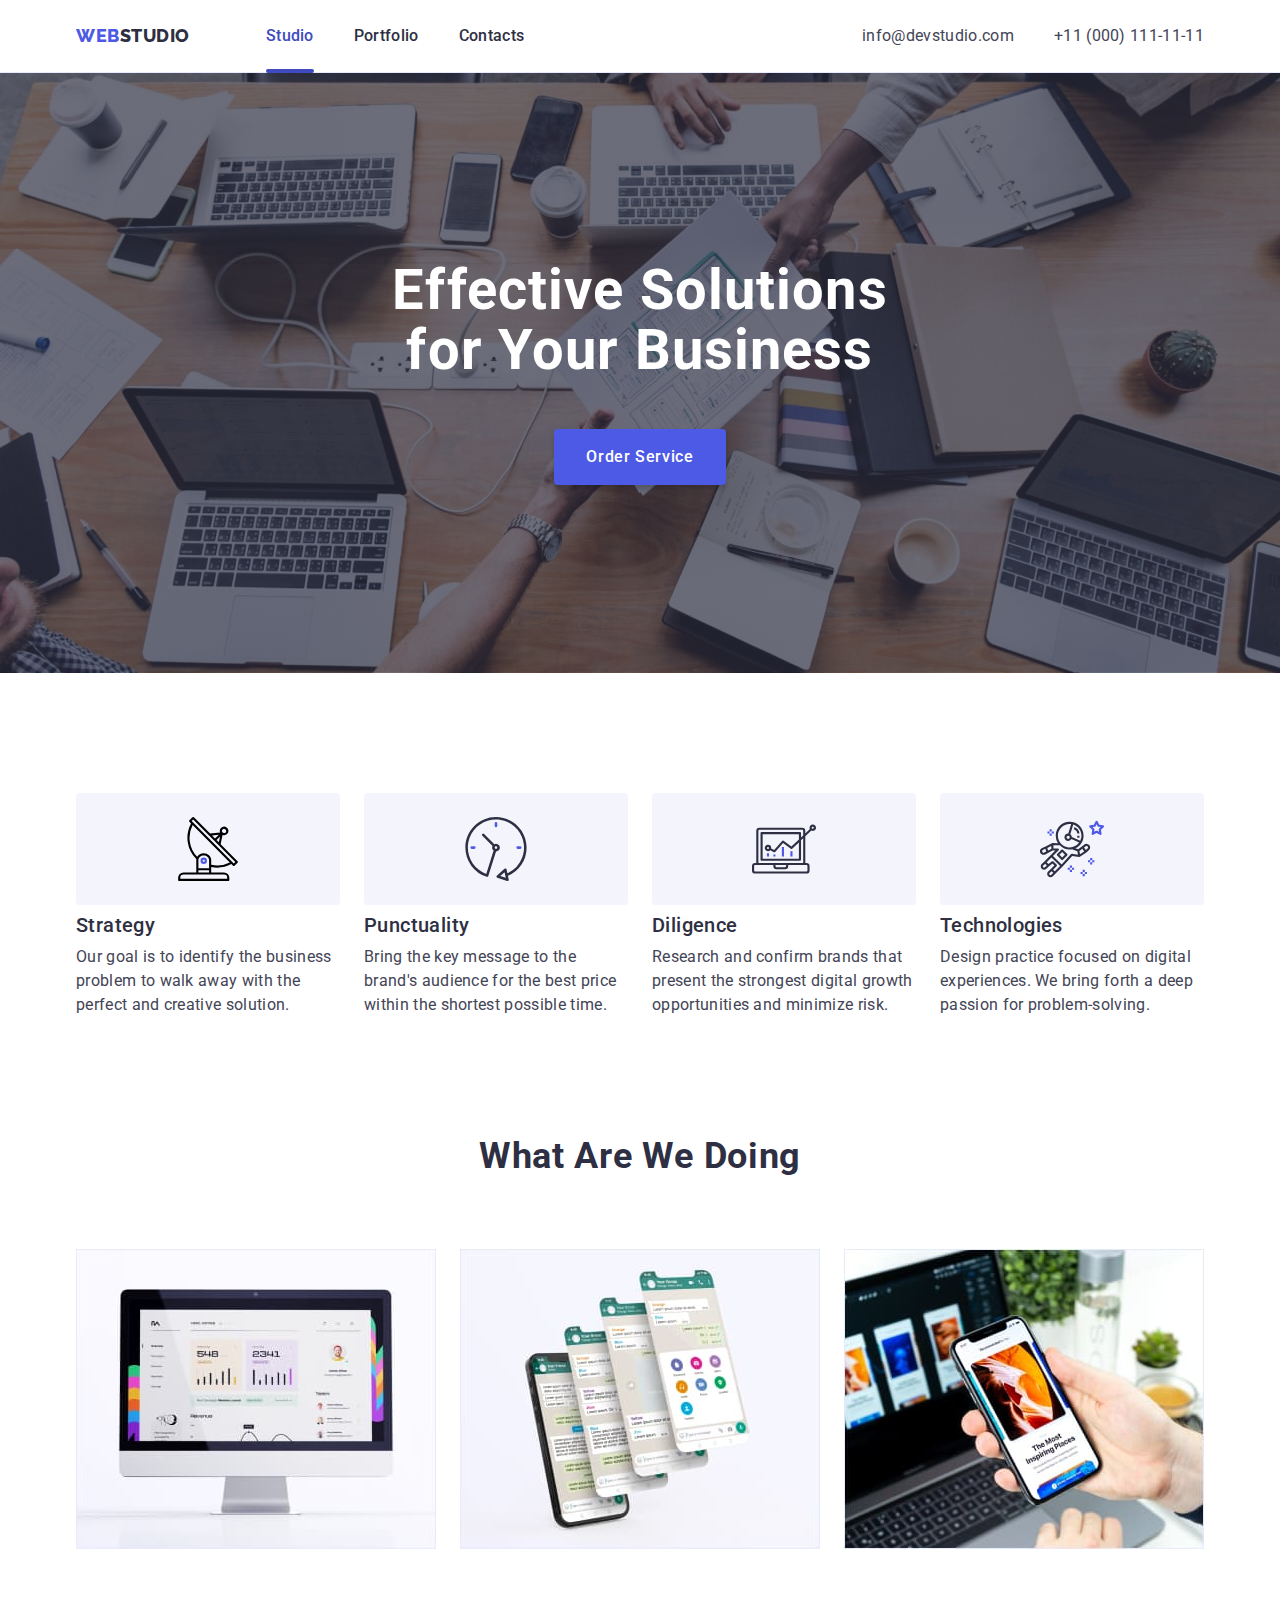
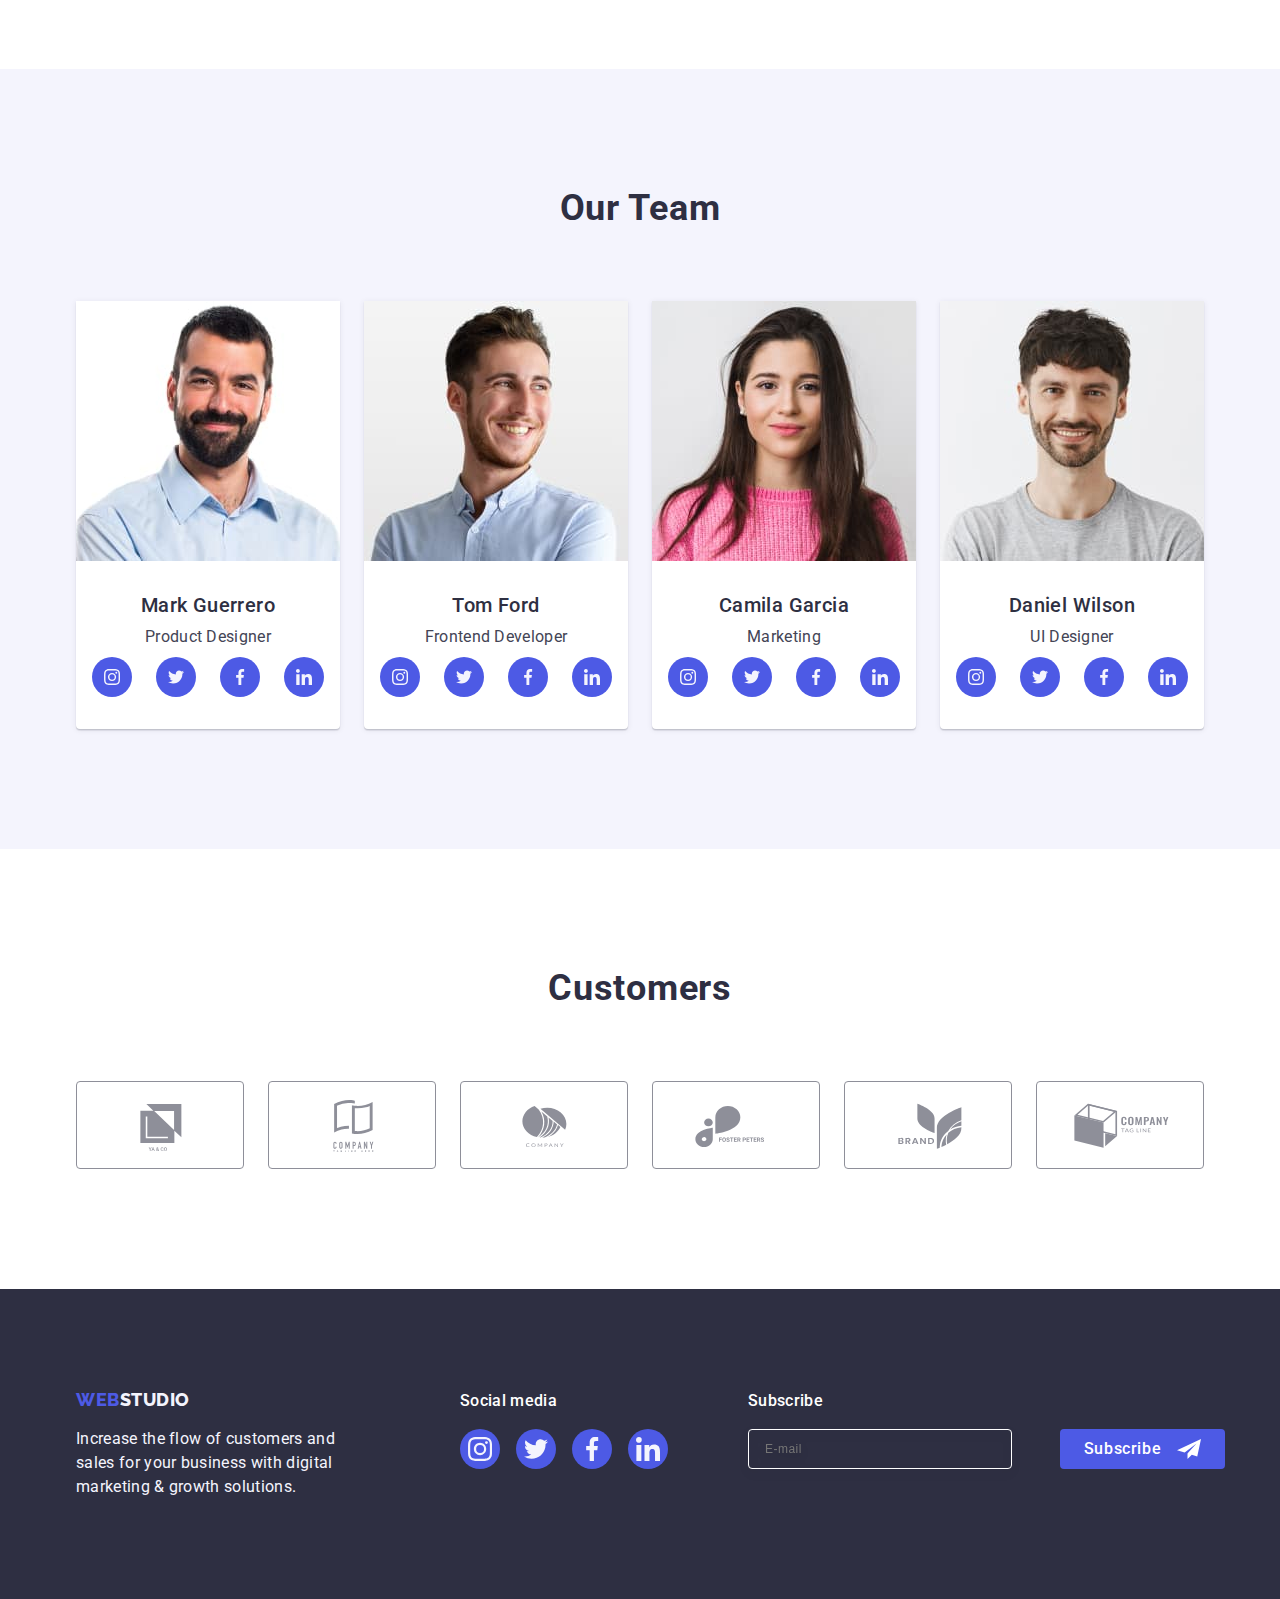
==== index.html @ ee9764da "1" ====
<!DOCTYPE html>
<html lang="en">
  <head>
    <meta charset="UTF-8" />
    <meta http-equiv="X-UA-Compatible" content="IE=edge" />
    <meta name="viewport" content="width=device-width, initial-scale=1.0" />
    <title>Document</title>
    <link rel="preconnect" href="https://fonts.googleapis.com" />
    <link rel="preconnect" href="https://fonts.gstatic.com" crossorigin />
    <link rel="preconnect" href="https://fonts.googleapis.com" />
    <link rel="preconnect" href="https://fonts.gstatic.com" crossorigin />
    <link
      href="https://fonts.googleapis.com/css2?family=Raleway:wght@800&family=Roboto:wght@400;500;700;900&display=swap"
      rel="stylesheet"
    />
    <link
      rel="stylesheet"
      href="https://cdnjs.cloudflare.com/ajax/libs/modern-normalize/2.0.0/modern-normalize.min.css"
      integrity="sha512-4xo8blKMVCiXpTaLzQSLSw3KFOVPWhm/TRtuPVc4WG6kUgjH6J03IBuG7JZPkcWMxJ5huwaBpOpnwYElP/m6wg=="
      crossorigin="anonymous"
      referrerpolicy="no-referrer"
    />
    <link rel="stylesheet" href="./css/styles.css" />
  </head>
  <body>
    <header class="header-border">
      <div class="container header-container">
        <nav class="header-navigation">
          <a class="link web" href="./index.html"
            >Web<span class="web-studio">Studio</span></a
          >
          <ul class="header-navigation-list list">
            <li class="navigation-list">
              <a href="./index.html" class="header-nav link current">Studio</a>
            </li>
            <li class="navigation-list">
              <a href="./portfolio.html" class="header-nav link">Portfolio</a>
            </li>
            <li class="navigation-list">
              <a href="" class="header-nav link">Contacts</a>
            </li>
          </ul>
        </nav>
        <address class="adress">
          <ul class="header-navigation-adress list">
            <li>
              <a class="btn-adress link" href="mailto:info@devstudio.com"
                >info@devstudio.com
              </a>
            </li>
            <li>
              <a class="btn-adress link" href="tel:+110001111111"
                >+11 (000) 111-11-11</a
              >
            </li>
          </ul>
        </address>
      </div>
    </header>
    <main>
      <section class="heero section">
        <div class="container">
          <h1 class="heero-text">Effective Solutions for Your Business</h1>
          <button type="button" class="btn-heero" data-modal-open>
            Order Service
          </button>
        </div>
      </section>
      <section class="description section">
        <div class="container">
          <h2 class="visually-hidden">Our Rules</h2>
          <ul class="list rules-main-list">
            <li class="rules-list">
              <div class="rules-list-svg">
                <svg width="64" height="64">
                  <use href="./images/icons.svg#icon-antenna-1"></use>
                </svg>
              </div>
              <h3 class="description-main">Strategy</h3>
              <p class="description-secondary">
                Our goal is to identify the business problem to walk away with
                the perfect and creative solution.
              </p>
            </li>
            <li class="rules-list">
              <div class="rules-list-svg">
                <svg width="64" height="64">
                  <use href="./images/icons.svg#icon-clock-1"></use>
                </svg>
              </div>
              <h3 class="description-main">Punctuality</h3>
              <p class="description-secondary">
                Bring the key message to the brand's audience for the best price
                within the shortest possible time.
              </p>
            </li>
            <li class="rules-list">
              <div class="rules-list-svg">
                <svg width="64" height="64">
                  <use href="./images/icons.svg#icon-diagram-1"></use>
                </svg>
              </div>
              <h3 class="description-main">Diligence</h3>
              <p class="description-secondary">
                Research and confirm brands that present the strongest digital
                growth opportunities and minimize risk.
              </p>
            </li>
            <li class="rules-list">
              <div class="rules-list-svg">
                <svg width="64" height="64">
                  <use href="./images/icons.svg#icon-astronaut-1"></use>
                </svg>
              </div>
              <h3 class="description-main">Technologies</h3>
              <p class="description-secondary">
                Design practice focused on digital experiences. We bring forth a
                deep passion for problem-solving.
              </p>
            </li>
          </ul>
        </div>
      </section>
      <section class="presentation section">
        <div class="container">
          <h2 class="products">What Are We Doing</h2>
          <ul class="list products-list">
            <li class="product-items">
              <img src="./images/pc.jpg" alt="pc" width="360" height="300" />
            </li>
            <li class="product-items">
              <img
                src="./images/phones.jpg"
                alt="phones"
                width="360"
                height="300"
              />
            </li>
            <li class="product-items">
              <img
                src="./images/notebook.jpg"
                alt="notebook"
                width="360"
                height="300"
              />
            </li>
          </ul>
        </div>
      </section>
      <section class="team section">
        <div class="container">
          <h2 class="team-our">Our Team</h2>
          <ul class="list team-mainlist">
            <li class="team-list">
              <img
                src="./images/Mark.jpg"
                alt="Mark Prouct Designer"
                width="264"
                height="260"
              />
              <div class="container-team">
                <h3 class="team-names">Mark Guerrero</h3>
                <p class="team-professions">Product Designer</p>
                <ul class="list social-list">
                  <li class="social-item">
                    <a href="" class="svg-link">
                      <svg class="social-link" width="16" height="16">
                        <use href="./images/icons.svg#icon-instagram-2"></use>
                      </svg>
                    </a>
                  </li>
                  <li class="social-item">
                    <a href="" class="svg-link">
                      <svg class="social-link" width="16" height="16">
                        <use href="./images/icons.svg#icon-twitter-1"></use>
                      </svg>
                    </a>
                  </li>
                  <li class="social-item">
                    <a href="" class="svg-link">
                      <svg class="social-link" width="16" height="16">
                        <use href="./images/icons.svg#icon-facebook-1"></use>
                      </svg>
                    </a>
                  </li>
                  <li class="social-item">
                    <a href="" class="svg-link">
                      <svg class="social-link" width="16" height="16">
                        <use href="./images/icons.svg#icon-linkedin-1"></use>
                      </svg>
                    </a>
                  </li>
                </ul>
              </div>
            </li>
            <li class="team-list">
              <img
                src="./images/Tom.jpg"
                alt="Tom Frontend Developer"
                width="264"
                height="260"
              />
              <div class="container-team">
                <h3 class="team-names">Tom Ford</h3>
                <p class="team-professions">Frontend Developer</p>
                <ul class="list social-list">
                  <li class="social-item">
                    <a href="" class="svg-link">
                      <svg class="social-link" width="16" height="16">
                        <use href="./images/icons.svg#icon-instagram-2"></use>
                      </svg>
                    </a>
                  </li>
                  <li class="social-item">
                    <a href="" class="svg-link">
                      <svg class="social-link" width="16" height="16">
                        <use href="./images/icons.svg#icon-twitter-1"></use>
                      </svg>
                    </a>
                  </li>
                  <li class="social-item">
                    <a href="" class="svg-link">
                      <svg class="social-link" width="16" height="16">
                        <use href="./images/icons.svg#icon-facebook-1"></use>
                      </svg>
                    </a>
                  </li>
                  <li class="social-item">
                    <a href="" class="svg-link">
                      <svg class="social-link" width="16" height="16">
                        <use href="./images/icons.svg#icon-linkedin-1"></use>
                      </svg>
                    </a>
                  </li>
                </ul>
              </div>
            </li>
            <li class="team-list">
              <img
                src="./images/Camila.jpg"
                alt="Camila Marketing"
                width="264"
                height="260"
              />
              <div class="container-team">
                <h3 class="team-names">Camila Garcia</h3>
                <p class="team-professions">Marketing</p>
                <ul class="list social-list">
                  <li class="social-item">
                    <a href="" class="svg-link">
                      <svg class="social-link" width="16" height="16">
                        <use href="./images/icons.svg#icon-instagram-2"></use>
                      </svg>
                    </a>
                  </li>
                  <li class="social-item">
                    <a href="" class="svg-link">
                      <svg class="social-link" width="16" height="16">
                        <use href="./images/icons.svg#icon-twitter-1"></use>
                      </svg>
                    </a>
                  </li>
                  <li class="social-item">
                    <a href="" class="svg-link">
                      <svg class="social-link" width="16" height="16">
                        <use href="./images/icons.svg#icon-facebook-1"></use>
                      </svg>
                    </a>
                  </li>
                  <li class="social-item">
                    <a href="" class="svg-link">
                      <svg class="social-link" width="16" height="16">
                        <use href="./images/icons.svg#icon-linkedin-1"></use>
                      </svg>
                    </a>
                  </li>
                </ul>
              </div>
            </li>
            <li class="team-list">
              <img
                src="./images/Daniel.jpg"
                alt="Daniel UI Designer"
                width="264"
                height="260"
              />
              <div class="container-team">
                <h3 class="team-names">Daniel Wilson</h3>
                <p class="team-professions">UI Designer</p>
                <ul class="list social-list">
                  <li class="social-item">
                    <a href="" class="svg-link">
                      <svg class="social-link" width="16" height="16">
                        <use href="./images/icons.svg#icon-instagram-2"></use>
                      </svg>
                    </a>
                  </li>
                  <li class="social-item">
                    <a href="" class="svg-link">
                      <svg class="social-link" width="16" height="16">
                        <use href="./images/icons.svg#icon-twitter-1"></use>
                      </svg>
                    </a>
                  </li>
                  <li class="social-item">
                    <a href="" class="svg-link">
                      <svg class="social-link" width="16" height="16">
                        <use href="./images/icons.svg#icon-facebook-1"></use>
                      </svg>
                    </a>
                  </li>
                  <li class="social-item">
                    <a href="" class="svg-link">
                      <svg class="social-link" width="16" height="16">
                        <use href="./images/icons.svg#icon-linkedin-1"></use>
                      </svg>
                    </a>
                  </li>
                </ul>
              </div>
            </li>
          </ul>
        </div>
      </section>
      <section class="section">
        <div class="container">
          <h2 class="customers">Customers</h2>
          <ul class="customers-list list">
            <li class="customers-item">
              <a href="" class="customers-link-svg">
                <svg class="customers-svg" width="104" height="56">
                  <use href="./images/icons.svg#icon-Logo"></use>
                </svg>
              </a>
            </li>
            <li class="customers-item">
              <a href="" class="customers-link-svg">
                <svg class="customers-svg" width="104" height="56">
                  <use href="./images/icons.svg#icon-Logo-1"></use>
                </svg>
              </a>
            </li>
            <li class="customers-item">
              <a href="" class="customers-link-svg">
                <svg class="customers-svg" width="104" height="56">
                  <use href="./images/icons.svg#icon-Logo-2"></use>
                </svg>
              </a>
            </li>
            <li class="customers-item">
              <a href="" class="customers-link-svg">
                <svg class="customers-svg" width="104" height="56">
                  <use href="./images/icons.svg#icon-Logo-3"></use>
                </svg>
              </a>
            </li>
            <li class="customers-item">
              <a href="" class="customers-link-svg">
                <svg class="customers-svg" width="104" height="56">
                  <use href="./images/icons.svg#icon-Logo-4"></use>
                </svg>
              </a>
            </li>
            <li class="customers-item">
              <a href="" class="customers-link-svg">
                <svg class="customers-svg" width="104" height="56">
                  <use href="./images/icons.svg#icon-Logo-5"></use>
                </svg>
              </a>
            </li>
          </ul>
        </div>
      </section>
    </main>
    <footer class="footer">
      <div class="container footer-container">
        <div class="footer-studio-flex">
          <a href="./index.html" class="link web-footer"
            >Web<span class="web-studio-footer">Studio</span>
          </a>
          <p class="footer-text">
            Increase the flow of customers and sales for your business with
            digital marketing & growth solutions.
          </p>
        </div>
        <div class="footer-social-links">
          <p class="footer-social-media">Social media</p>
          <ul class="list footer-social-list">
            <li class="footer-social-item">
              <a href="" class="svg-link">
                <svg class="social-link" width="24" height="24">
                  <use href="./images/icons.svg#icon-instagram-2"></use>
                </svg>
              </a>
            </li>
            <li class="footer-social-item">
              <a href="" class="svg-link">
                <svg class="social-link" width="24" height="24">
                  <use href="./images/icons.svg#icon-twitter-1"></use>
                </svg>
              </a>
            </li>
            <li class="footer-social-item">
              <a href="" class="svg-link">
                <svg class="social-link" width="24" height="24">
                  <use href="./images/icons.svg#icon-facebook-1"></use>
                </svg>
              </a>
            </li>
            <li class="footer-social-item">
              <a href="" class="svg-link">
                <svg class="social-link" width="24" height="24">
                  <use href="./images/icons.svg#icon-linkedin-1"></use>
                </svg>
              </a>
            </li>
          </ul>
        </div>
        <div class="footer__form">
          <p class="footer__label">Subscribe</p>
          <form class="footer__email">
            <label class="label-input">
              <input
                type="email"
                name="email"
                placeholder="E-mail"
                class="input"
              />
            </label>
            <button type="submit" class="label-btn" data-modal-open>
              Subscribe
              <svg class="label-btn-svg" width="24" height="24">
                <use href="./images/icons.svg#icon-Frame"></use>
              </svg>
            </button>
          </form>
        </div>
      </div>
    </footer>
    <div class="backdrop is-hidden" data-modal>
      <div class="modal container">
        <button type="button" class="modal-close-btn" data-modal-close>
          <svg class="svg-modal" width="8" height="8">
            <use href="./images/icons.svg#icon-close"></use>
          </svg>
        </button>
        <p class="modal-paragraph">
          Leave your contacts and we will call you back
        </p>
        <form class="modal-form">
          <div class="modal-form-container">
            <label class="modal-label" for="user-name"
              ><span class="modal-text">Name </span>
            </label>
            <div class="modal-div-label">
              <input
                type="text"
                id="user-name"
                name="user-name"
                class="modal-input"
              />
              <svg class="svg-form" width="18" height="24">
                <use href="./images/icons.svg#icon-person"></use>
              </svg>
            </div>
          </div>
          <div class="modal-form-container">
            <label class="modal-label" for="tel"
              ><span class="modal-text">Phone</span></label
            >
            <div class="modal-div-label">
              <input type="tel" name="tel" class="modal-input" id="tel" />
              <svg class="svg-form" width="18" height="24">
                <use href="./images/icons.svg#icon-phone"></use>
              </svg>
            </div>
          </div>
          <div class="modal-form-container">
            <label class="modal-label" for="email"
              ><span class="modal-text">Email</span></label
            >
            <div class="modal-div-label">
              <input
                type="email"
                name="email"
                class="modal-input"
                id="email"
              /><svg class="svg-form" width="18" height="24">
                <use href="./images/icons.svg#icon-email"></use>
              </svg>
            </div>
          </div>
          <div class="modal-form-container area">
            <label class="modal-label" for="user-comment"
              ><span class="modal-text">Comment</span>
              <textarea
                name="user-comment"
                id="user-comment"
                rows="7"
                placeholder="Text input"
                class="textarea"
              ></textarea>
            </label>
          </div>
          <div class="modal-form-container divcheckbox">
            <input
              id="user-privacy"
              type="checkbox"
              class="input-checkbox"
              value="true"
              name="user-privacy"
            />
            <label class="checkbox" for="user-privacy"
              ><span class="check-box"></span>I accept the terms and conditions
              of the
              <a href="#" class="checkbox-link"> Privacy Policy</a></label
            >
          </div>
          <button type="submit" class="modal-label-btn">Send</button>
        </form>
      </div>
    </div>
    <script src="./js/modal.js"></script>
  </body>
</html>
---- css/styles.css ----
/* Variables */
:root {
--primary-blue: #4D5AE5;
--pressed-blue: #404BBF;
--overlay-dark:#2E2F42;
--success-message:#31D0AA;
--main-text:#434455;
--secondary-text:#8E8F99;
--accent-color:#E7E9FC;
--background-lite:#F4F4FD;
--hero-background:#2E2F42;
--white-background:#FFFFFF;
--modal-background:#FCFCFC;
--btn-color:rgba(0, 0, 0, 0.15);
--text-shadow:rgba(0, 0, 0, 0.25);
--box-shadow:rgba(46, 47, 66, 0.08), 0px 1px 1px 0px rgba(46, 47, 66, 0.16), 0px 1px 6px 0px rgba(46, 47, 66, 0.08);
}
/* Base styles */
*,
*::before,
*::after {
  box-sizing: border-box;
}
ul,
ol {
  padding: 0;
}
body,
h1,
h2,
h3,
h4,
p,
ul,
ol,
li,
figure,
figcaption,
blockquote,
dl,
dd {
  margin: 0;
}
body {
	font-family: "Roboto", sans-serif;
	color: var(--main-text);
	background-color: var(--white-background);
}
address {
	font-style: normal;
}
a {
		text-decoration: none;
		color: currentColor;
	}
img {
	display: block;
	max-width: 100%;
	height: auto;
}
	/* components-style */
.visually-hidden {
		position: absolute;
		width: 1px;
		height: 1px;
		margin: -1px;
		border: 0;
		padding: 0;
		white-space: nowrap;
		clip-path: inset(100%);
		clip: rect(0 0 0 0);
		overflow: hidden;
		}
.container {
	width: 1158px;
	padding: 0 15px;
	margin: 0 auto;
}
.section {
	padding: 120px 0;
}
.section-portfolio-btn {
	padding: 96px 0 120px 0;
}
.portfolio-btn {
	display: flex;
	gap: 24px;
	flex-wrap: wrap;
text-align: center;
justify-content: center;
	margin-bottom: 72px;
	
}
.btn {
	background-color: var(--background-lite);
	color: var(--primary-blue);
	font-family: "Roboto", sans-serif;
	font-size: 16px;
	font-weight: 500;
	line-height: 1.5;
	letter-spacing: 0.04em;
	cursor: pointer;
	display: block;
	padding: 12px 24px;
	border-radius: 4px;
	border: 1px solid var(--accent-color);
	transition: color 250ms cubic-bezier(0.4, 0, 0.2, 1), background-color 250ms cubic-bezier(0.4, 0, 0.2, 1), border-color 250ms cubic-bezier(0.4, 0, 0.2, 1), box-shadow 250ms cubic-bezier(0.4, 0, 0.2, 1); 
	
}
.btn:hover,
.btn:focus {
	background-color: var(--pressed-blue);
	color: var(--white-background);
	border: 1px solid transparent ;
box-shadow: 0px 2px 2px 0px rgba(0, 0, 0, 0.12), 0px 2px 1px 0px rgba(0, 0, 0, 0.08), 0px 3px 1px 0px rgba(0, 0, 0, 0.10);
	}

.btn-adress {
	font-size: 16px;
	line-height: 1.5;
	font-weight: 400;
	letter-spacing: 0.02em;
	transition: color 250ms cubic-bezier(0.4, 0, 0.2, 1); 
}
.btn-adress:hover,
.btn-adress:focus {
	color: var(--pressed-blue);
}
.list {
list-style: none;
}
.link {
	text-decoration: none;
}

/*	HEADER */
.header-border {
	border-bottom: 1px solid var(--accent-color);
	box-shadow: 0px 2px 1px rgba(46, 47, 66, 0.08), 0px 1px 1px rgba(46, 47, 66, 0.16), 0px 1px 6px rgba(46, 47, 66, 0.08);
}
.header-container {
	display: flex;
	align-items: center;
}
.web {
color: var(--primary-blue);
font-family: "Raleway",sans-serif;
font-weight: 800;
font-size: 18px;
line-height: 1.17;
letter-spacing: 0.03em;
text-transform: uppercase;
display: flex;
align-items: center;
margin-left: auto;
margin-right: 76px;
}
.web-studio {
color: var(--overlay-dark);
}
.header-navigation {
	display: flex;
	align-items: center;
}
.adress {
	margin-left: auto;
}
.header-navigation-adress {
	display: flex;
	gap: 40px;
	transition: color 250ms cubic-bezier(0.4, 0, 0.2, 1); 
	
}
.header-navigation-list {
	display: flex;
	margin-left: auto;
	gap: 40px;
}

.header-nav {
	display: block;
	padding: 24px 0;
	color:var(--overlay-dark);
	font-size: 16px;
	font-weight: 500;
	line-height: 1.5; 
	letter-spacing: 0.02em;
	position: relative;
	transition: color 250ms cubic-bezier(0.4, 0, 0.2, 1);
}
.header-nav:hover,
.header-nav:focus {
	color: var(--pressed-blue);
}
.navigation-list {
	position: relative;
}
.current {
	color: var(--pressed-blue);
}
.current::after {
  content: "";
  background-color: var(--pressed-blue);
  width: 100%;
  height: 4px;
  border-radius: 2px;
  display: block;
  position: absolute;
  bottom: -1px;
}

/*	BODY */
.heero {
padding: 188px 0;
margin: 0 auto;
display: flex;
max-width: 1440px;
border-color: rgba(46, 47, 66, 0.70);
background-image: linear-gradient(
      rgba(46, 47, 66, 0.70),
      rgba(46, 47, 66, 0.70)
    ),
url(../images/background-image.jpg);
background-repeat: no-repeat;
background-size: cover;
background-position: center;
}
.heero-text {
	color: var(--white-background);
	text-align: center;
	font-size: 56px;
	font-weight: 700;
	line-height: 1.07;
	letter-spacing: 0.02em;
	max-width: 496px;
	margin-top: 0;
	margin-bottom: 48px;
	margin-left: auto;
	margin-right: auto;
}
.btn-heero {
	background-color: var(--primary-blue);
	color: var(--white-background);
	font-family: "Roboto", sans-serif;
	font-size: 16px;
	font-weight: 500;
	line-height: 1.5;
	letter-spacing: 0.04em;
	cursor: pointer;
	padding: 16px 32px;
	border-radius: 4px;
	box-shadow: 0px 4px 4px 0px var(--btn-color);
	display: block;
	margin: 0 auto;
	min-width: 169px;
	height: 56px;
	border: none;
	transition: background-color 250ms cubic-bezier(0.4, 0, 0.2, 1);
	
}
.btn-heero:hover,
.btn-heero:focus {
	background-color: var(--pressed-blue);
}
.description {
	background-color: var(--white-background);
}
.rules-main-list {
	display: flex;
	gap: 24px;
	margin: 0 auto;
}
.rules-list {
	width: calc((100% - 3*24px)/4);
}
.rules-list-svg {
	display: flex;
	justify-content: center;
	align-items: center;
	background-color: var(--background-lite);
	width: 264px;
	height: 112px;
	border-radius: 4px;
	margin-bottom: 8px;
}

.description-main {
color: var(--overlay-dark);
font-size: 20px;
font-weight: 500;
line-height: 1.2;
letter-spacing: 0.02em;
margin-bottom: 8px;
}
.description-secondary {
line-height: 1.5;
letter-spacing: 0.02em;
text-shadow: 0px 4px 4px 0px var(--text-shadow);

}
.presentation {
	padding-top: 0;
	color: var(--hero-background);
	font-size: 36px;
	font-weight: 700;
	line-height: 1.11;
	letter-spacing: 0.02em;
	
}
.products {
	font-size: 36px;
	line-height: 1.11;
	text-align: center;
	letter-spacing: 0.02em;
	text-transform: capitalize;
	margin-bottom: 72px;
}
.products-list {
	display: flex;
	flex-wrap: wrap;
	gap:24px;
	
}
.team {
	background-color: var(--background-lite);
}
.team-mainlist {
	display: flex;
	flex-wrap: wrap;
	gap: 24px;
}
.team-list {
	background-color: var(--white-background);
	width: calc((100% - 3*24px)/4);
	color: var(--box-shadow);
	border-radius: 0px 0px 4px 4px;
	border-radius: 0px 0px 4px 4px;
box-shadow: 0px 2px 1px 0px rgba(46, 47, 66, 0.08), 0px 1px 1px 0px rgba(46, 47, 66, 0.16), 0px 1px 6px 0px rgba(46, 47, 66, 0.08);
}
.team-our {
	font-size: 36px;
	line-height: 1.11;
	text-align: center;
	letter-spacing: 0.02em;
	text-transform: capitalize;
	color: var(--overlay-dark);
	margin-bottom: 72px;
}
.container-team {
	padding: 32px 0;

}
.team-names {
	color: var(--hero-background);
	font-size: 20px;
	font-weight: 500;
	line-height: 1.2;
	letter-spacing: 0.02em;
	text-align: center;
	margin-bottom: 8px;
}
.team-professions {
	font-size: 16px;
	font-weight: 400;
	line-height: 1.5;
	letter-spacing: 0.02em;
	text-align: center;
	margin-bottom: 8px;
}
.social-list {
	display: flex;
	justify-content: center;
	gap: 24px;
}
.social-item {
	width: 40px;
	height: 40px;
	
	
}

.svg-link {
	width: 100%;
	height: 100%;
	background-color:var(--primary-blue);
	border-radius: 50%;
	display: flex;
	align-items: center;
	justify-content: center;
	transition: background-color 250ms cubic-bezier(0.4, 0, 0.2, 1);
}
.social-link {
 fill: var(--background-lite);
  transition: fill 250ms cubic-bezier(0.4, 0, 0.2, 1);
}
.svg-link:hover,
.svg-link:focus {
  background-color: var(--pressed-blue);
}
.svg-link:hover .social-link,
.svg-link:focus .social-link {
  fill: var(--background-lite);
}
.customers {
	text-align: center;
	margin-bottom: 72px;
	font-weight: 700;
  font-size: 36px;
  line-height: 1.11;
  letter-spacing: 0.02em;
  color: var(--hero-background);
}
.customers-list {
	display: flex;
	justify-content: center;
	gap: 24px;
	transition: border-color 250ms cubic-bezier(0.4, 0, 0.2, 1);
	transition: color 250ms cubic-bezier(0.4, 0, 0.2, 1);
}
.customers-item {
	width: 168px;
	height: 88px;
	background-position: center;
	background-repeat: no-repeat;
	background-size: 104px 56px;
}
.customers-link-svg {
	width: 100%;
	height: 100%;
	display: flex;
	align-items: center;
	justify-content: center;
	color: var(--secondary-text);
	border: 1px solid var(--secondary-text);
	border-radius: 4px;
	transition: border-color 250ms cubic-bezier(0.4, 0, 0.2, 1), color 250ms cubic-bezier(0.4, 0, 0.2, 1); 
}
.customers-svg {
	fill: currentColor;
	transition: fill 250ms cubic-bezier(0.4, 0, 0.2, 1);
}
.customers-link-svg:hover,
.customers-link-svg:focus {
	color: var(--pressed-blue);
	border-color: var(--pressed-blue);
}
.customers-link-svg:hover .customers-svg,
.customers-link-svg:focus .customers-svg {
	fill: var(--pressed-blue);
}
/* Portfolio-body */
.rules-description {
	color: var(--hero-background);
	font-size: 20px;
	font-weight: 500;
	line-height: 1.2;
	letter-spacing: 0.02em;
	margin-bottom: 8px;
}
.rules-work	{
	font-size: 16px;
	font-weight: 400;
	line-height: 1.5;
	letter-spacing: 0.02em;
	
}
.portfolio-list{
	display: flex;
	flex-wrap: wrap;
	gap: 48px 24px;
}
.portfolio-item-list {
	display: block;
	background-color: var(--white-background);
	width: calc((100% - 48px) / 3);
	border: 1px solid var(--accent-color);
}
.portfolio-item-list:hover,
.portfolio-item-list:focus {
	box-shadow: 0px 1px 6px rgba(46, 47, 66, 0.08), 0px 1px 1px rgba(46, 47, 66, 0.16), 0px 2px 1px rgba(46, 47, 66, 0.08);

}
.portfolio-link {
	display: block;
	transition: box-shadow 250ms cubic-bezier(0.4, 0, 0.2, 1);
}
.portfolio-link:hover,
.portfolio-link:focus {
	box-shadow: 0px 1px 6px rgba(46, 47, 66, 0.08), 0px 1px 1px rgba(46, 47, 66, 0.16), 0px 2px 1px rgba(46, 47, 66, 0.08);
}
.overlay {
	display: block;
	position: relative;
	overflow: hidden;
}
.overlay-text{
	position: absolute;
	opacity: 1;
	width: 100%;
	height: 100%;
	padding: 40px 32px;
	display: flex;
	justify-content: center;
	align-items: center;
	color: var(--background-lite);
	background-color: var(--primary-blue);
	top: 0;
	left: 0;
	transition: transform 250ms cubic-bezier(0.4, 0, 0.2, 1);
	transform: translateY(100%);
	font-family: Roboto;
	font-size: 16px;
	line-height: 1.5;
	letter-spacing: 0.02em;
}
.portfolio-item-list:hover .overlay-text,
.link:focus .overlay-text {
	transform: translateY(0);
 }
.portfolio-container {
	padding: 32px 16px;
	border: 1px solid var(--accent-color);
	border-top: none;
}
/*	FOOTER */

.footer {
	display: flex;
	background-color: #2E2F42;
	font-size: 16px;
	font-weight: 400;
	line-height: 1.5;
	letter-spacing: 0.02em;
	padding: 100px 0;
}
.footer-container {
	display: flex;
	align-items: baseline;
}
.footer-studio-flex {
	margin-right: 120px;
}
.web-footer {
color: var(--primary-blue);
font-family: "Raleway",sans-serif;
font-weight: 800;
font-size: 18px;
line-height: 1.17;
letter-spacing: 0.03em;
display: inline-block;
text-transform: uppercase;
margin-bottom: 16px;
}
.web-studio-footer {
	color: var(--background-lite);
	font-family: Raleway;
	font-weight: 800;
	font-size: 18px;
	line-height: 1.16;
	letter-spacing: 0.03em;
	text-transform: uppercase;
	}
	.footer-text {
		color: var(--background-lite);
		font-size: 16px;
		font-weight: 400;
		line-height: 1.5;
		letter-spacing: 0.02em;
		max-width: 264px;
		
	}
	.footer-social-list {
		display: flex;
		gap: 16px;
	}
	.footer-social-media {
		color: var(--white-background);
		font-size: 16px;
		font-weight: 500;
		line-height: 1.5;
		letter-spacing: 0.02em;
		margin-bottom: 16px;
	}
	.footer-social-item {
		width: 40px;
		height: 40px;
	}
	.footer-social-item .svg-link:hover,
	.footer-social-item .svg-link:focus {
	  background-color: #31D0AA;
	}
	
	/* ===MODAL ==== */
	.backdrop {
		position: fixed;
		top: 0;
		left: 0;
		width: 100%;
		height: 100%;
		background-color: rgba(46, 47, 66, 0.4);
		opacity: 1;
		transition: opacity 250ms cubic-bezier(0.4, 0, 0.2, 1),
		  visibility 250ms cubic-bezier(0.4, 0, 0.2, 1);
	 }
	.modal {
		position: absolute;
		top: 50%;
		left: 50%;
		padding: 72px 24px 24px 24px;
		transform: translate(-50%, -50%) scale(1);
  		transition: transform 250ms cubic-bezier(0.4, 0, 0.2, 1);
		width: 408px;
		min-height: 584px;
		border-radius: 4px;
		background: var(--modal-background);
		box-shadow: 0px 2px 1px 0px rgba(0, 0, 0, 0.20), 0px 1px 3px 0px rgba(0, 0, 0, 0.12), 0px 1px 1px 0px rgba(0, 0, 0, 0.14);

	}
	.modal-close-btn {
		position: absolute;
		top: 24px;
		right: 24px;
		display: flex;
		justify-content: center;
  		align-items: center;
  		width: 24px;
  		height: 24px;
		border-radius: 50%;
		border: 1px solid rgba(0, 0, 0, 0.1);
		background-color: var(--accent-color);
		padding: 0;
		cursor: pointer;
		transition: background-color 250ms cubic-bezier(0.4, 0, 0.2, 1), border 250ms cubic-bezier(0.4, 0, 0.2, 1);
	}
	.modal-close-btn:hover,
	.modal-close-btn:focus {
		fill: var(--white-background);
		background-color: var(--pressed-blue);
		border: none;
	}
	.is-hidden {
		opacity: 0;
		visibility: hidden;
		pointer-events: none;
	}
	.backdrop.is-hidden .modal {
		transform: translate(-50%, -50%) scale(0.5);
	 }
	 .svg-modal {
		transition: fill 250ms cubic-bezier(0.4, 0, 0.2, 1);
	 }
	/* ================================== MODAL FORM ============================ */
	.modal-paragraph {
		text-align: center;
		margin-bottom: 16px;
		font-size: 16px;
		font-weight: 500;
		line-height: 1.5;
		letter-spacing: 0.02em;
		color: var(--overlay-dark);
	}
	.modal-form {
		margin: 0 auto;
		width: 360px;
		height: auto;
	}
	.modal-form-container {
		margin-bottom: 8px;
		position: relative;
	}
	.area {
		margin-bottom: 16px;
	}
	.modal-label {
		display: block;
		font-size: 12px;
		line-height: 1.17;
		letter-spacing: 0.04em;
		color: var(--secondary-text);
		margin-bottom: 4px;
	}
	.modal-text {
		display: block;
		color: var(--secondary-text);
		margin-top: 8px;
	}
	.modal-div-label {
		position: relative;
	}
	.modal-input {
		width: 100%;
		height: 40px;
		border: 1px solid  rgba(46, 47, 66, 0.4);
		border-radius: 4px;
		cursor: pointer;
		padding-left: 38px;
		outline: none;
		outline: transparent;
		color: var(--overlay-dark);
		background-color: transparent;
		transition: border-color 250ms cubic-bezier(0.4, 0, 0.2, 1);
	 }
.modal-input:focus {
			border-color: var(--primary-blue);
		}
.modal-input:focus + .svg-form{
	fill: var(--pressed-blue);
}
	.svg-form {
		fill: var(--overlay-dark);
		position: absolute;
		top: 50%;
		transform: translateY(-50%);
		left: 16px;
		transition: fill 250ms cubic-bezier(0.4, 0, 0.2, 1);
	}
	.textarea {
		resize: none;
		width: 100%;
		height: 120px;
		border: 1px solid rgba(46, 47, 66, 0.4) ;
		box-sizing: border-box;
		border-radius: 4px;
		padding: 8px 16px;
		margin-bottom: 20px;
		font-family: Roboto;
		font-size: 12px;
		line-height: 1.17;
		letter-spacing: 0.04em;
		font-style: normal;
		color: var(--secondary-text, rgba(46, 47, 66, 0.4));
		background-color: transparent;
		outline: transparent;
		transition: border-color 250ms cubic-bezier(0.4, 0, 0.2, 1);
	 }
	 .textarea:focus {
		border-color: var(--primary-blue);
	 }
	 /* ::placeholder {
		font-family: Roboto;
		font-size: 12px;
		line-height: 1.17;
		letter-spacing: 0.04em;
		font-style: normal;
		color: var(--secondary-text, rgba(46, 47, 66, 0.40));
	 } */
	.checkbox {
		color: var(--secondary-text);
		font-size: 12px;
		line-height: 1.17;
		letter-spacing: 0.04em;
		/* display: inline-flex;
		justify-content: center;
		align-items: center; */
		fill: transparent;
		width: 16px;
		height: 16px;
		border: 1px solid rgba(46, 47, 66, 0.4);
		border-radius: 2px; 
		transition: background-color 250ms cubic-bezier(0.4, 0, 0.2, 1), border 250ms cubic-bezier(0.4, 0, 0.2, 1), fill 250ms cubic-bezier(0.4, 0, 0.2, 1);
	}
	
	.span-modal {
		margin-left: 8px;
	}
	.checkbox-link {
		color: var(--primary-blue);
		text-decoration: underline;
	}
	.modal-label-btn {
		display: block;
		margin: 0 auto;
		width: 169px;
		height: 56px;
		background-color: var(--primary-blue);
		color: var(--white-background);
		font-size: 16px;
		font-weight: 500;
		line-height: 1.5;
		letter-spacing: 0.04em;
		box-shadow: 0px 4px 4px rgba(0, 0, 0, 0.15);
		border: none;
		border-radius: 4px;
		cursor: pointer;
	}
	.footer__form {
		margin-left: 80px;
		
	}
	.footer__email {
		width: 453px;
		display: flex;
		gap: 24px;
	}
	.footer__label {
		font-size: 16px;
		font-weight: 500;
		line-height: 1.5;
		letter-spacing: 0.02em;
		color: var(--white-background);
		margin-bottom: 16px;
	}
	.divcheckbox {
		margin-bottom: 24px;
	}
	.input {
		width: 264px;
		height: 40px;
		display: flex;
		padding-left: 16px;
		border: 1px solid var(--white-background);
		border-radius: 4px;
		background-color: transparent;
		font-size: 12px;
		line-height: 1.5;
		letter-spacing: 0.04em;	
		color: var(--white-background);
		filter: drop-shadow(0px 4px 4px rgba(0, 0, 0, 0.15));
		
	}
	.label-btn {
		display: flex;
		justify-content: center;
		align-items: center;
		border-radius: 4px;
		min-width: 165px;
		height: 40px;
		background-color: var(--primary-blue);
		font-family: "Roboto", sans-serif;
		font-size: 16px;
		font-weight: 500;
		line-height: 1.5;
		letter-spacing: 0.04em;
		color: var(--white-background);
		margin-left: 24px;
		cursor: pointer;
		border: none;
		transition: transform 250ms cubic-bezier(0.4, 0, 0.2, 1);
	}
	.label-btn-svg {
		margin-left: 16px;
 		 fill: var(--white-background);
	}
	.label-btn:hover,
	.label-btn:focus {
		background-color: var(--pressed-blue);
	}
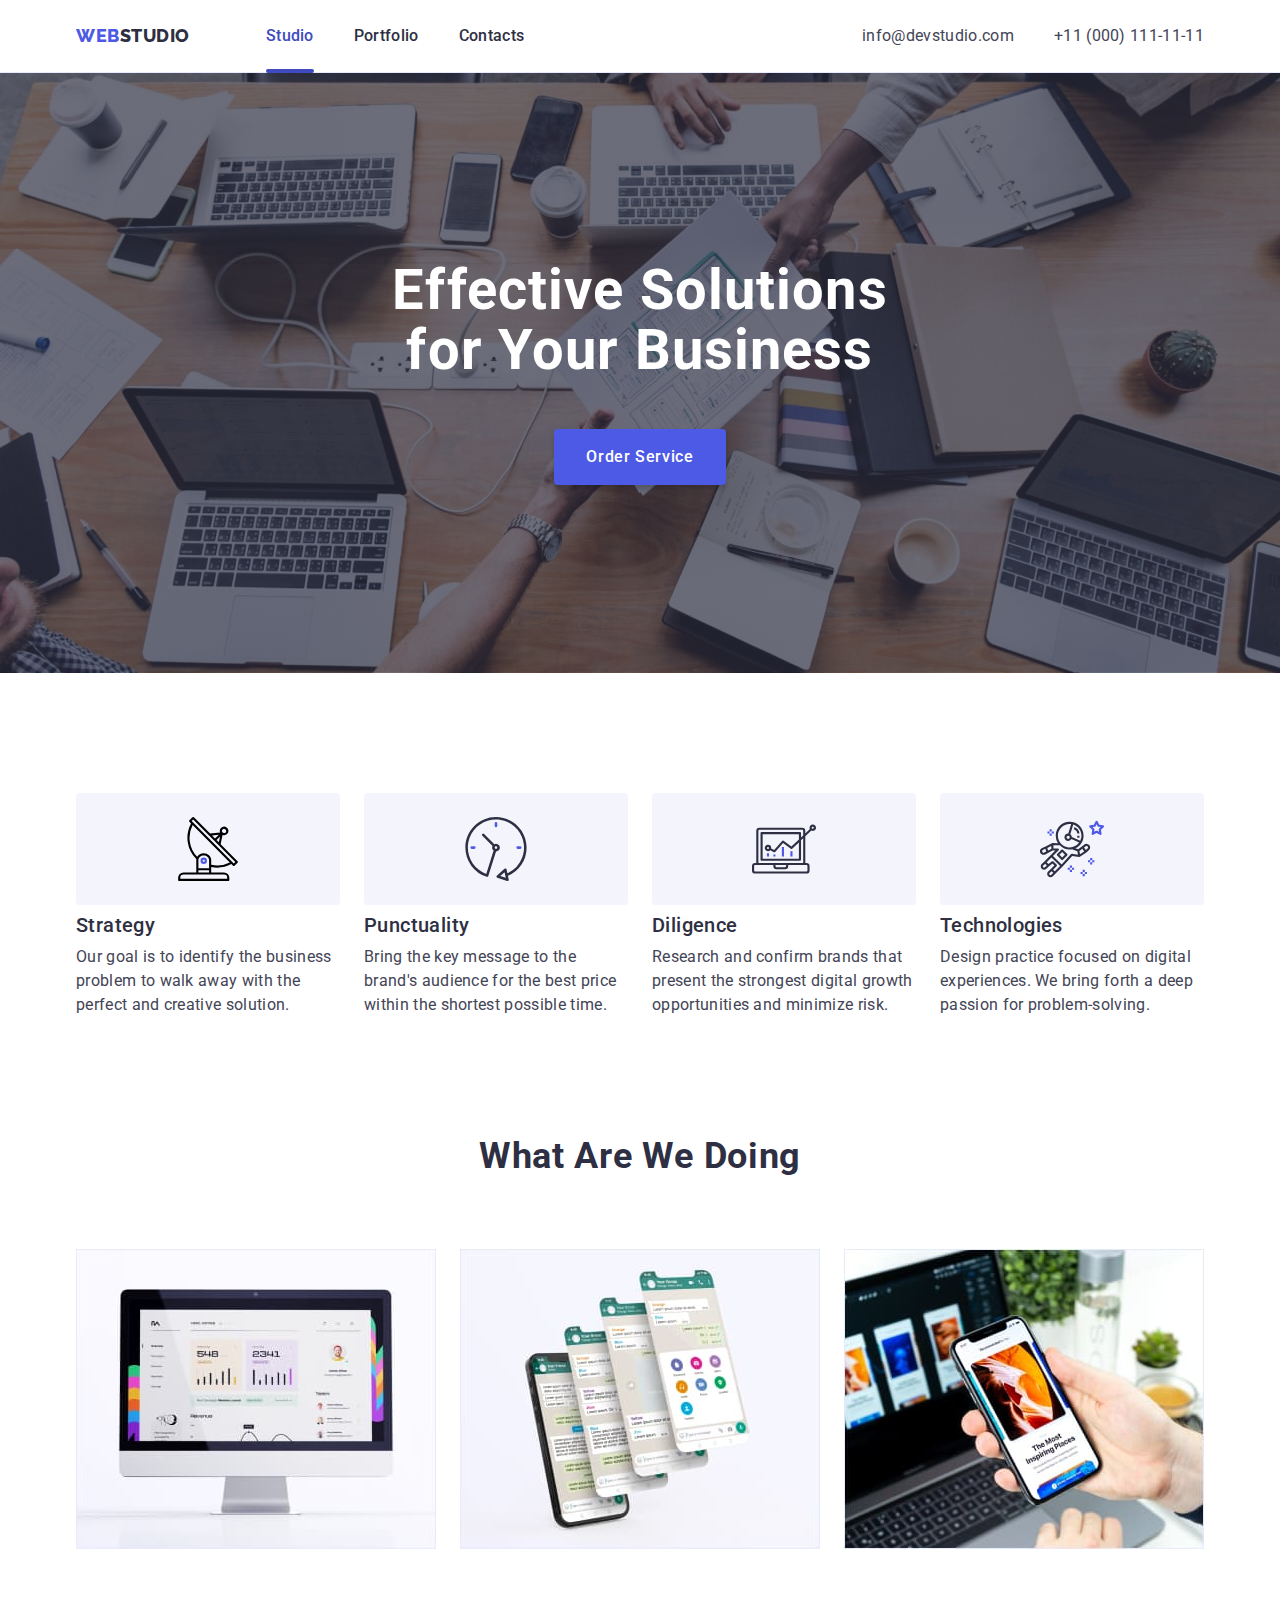
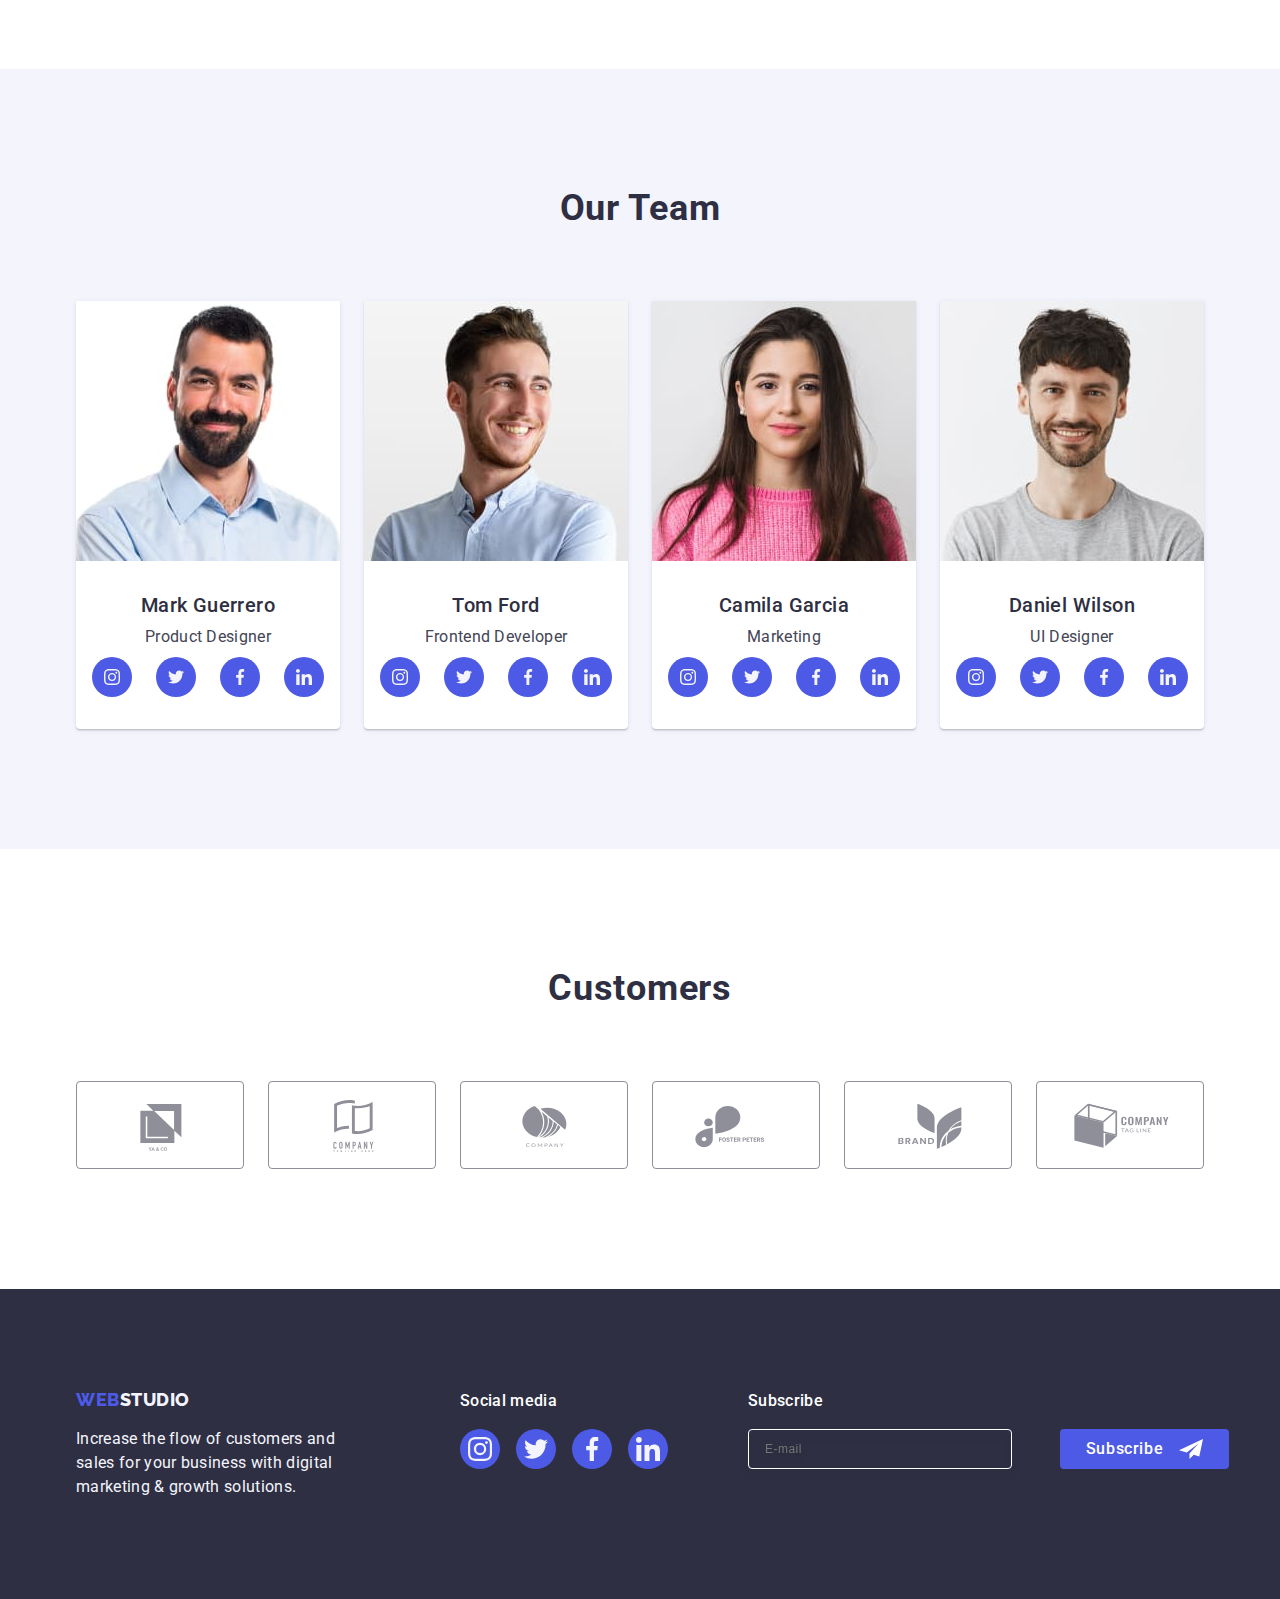
==== commit 0b359dea: "1" ====
--- a/index.html
+++ b/index.html
@@ -491,8 +491,8 @@
             </div>
           </div>
           <div class="modal-form-container area">
-            <label class="modal-label" for="user-comment"
-              ><span class="modal-text">Comment</span>
+            <label class="modal-label" for="user-comment">Comment</label>
+              <!-- <span class="modal-text">Comment</span> -->
               <textarea
                 name="user-comment"
                 id="user-comment"
@@ -506,13 +506,14 @@
             <input
               id="user-privacy"
               type="checkbox"
-              class="input-checkbox"
+              class="input-checkbox visually-hidden"
               value="true"
               name="user-privacy"
             />
             <label class="checkbox" for="user-privacy"
-              ><span class="check-box"></span>I accept the terms and conditions
-              of the
+              ><span class="check-box"
+                >I accept the terms and conditions of the</span
+              >
               <a href="#" class="checkbox-link"> Privacy Policy</a></label
             >
           </div>
--- a/css/styles.css
+++ b/css/styles.css
@@ -823,7 +823,7 @@
 		justify-content: center;
 		align-items: center;
 		border-radius: 4px;
-		min-width: 165px;
+		min-width: 169px;
 		height: 40px;
 		background-color: var(--primary-blue);
 		font-family: "Roboto", sans-serif;
@@ -836,6 +836,7 @@
 		cursor: pointer;
 		border: none;
 		transition: transform 250ms cubic-bezier(0.4, 0, 0.2, 1);
+		transition: background-color 250ms cubic-bezier(0.4, 0, 0.2, 1);
 	}
 	.label-btn-svg {
 		margin-left: 16px;
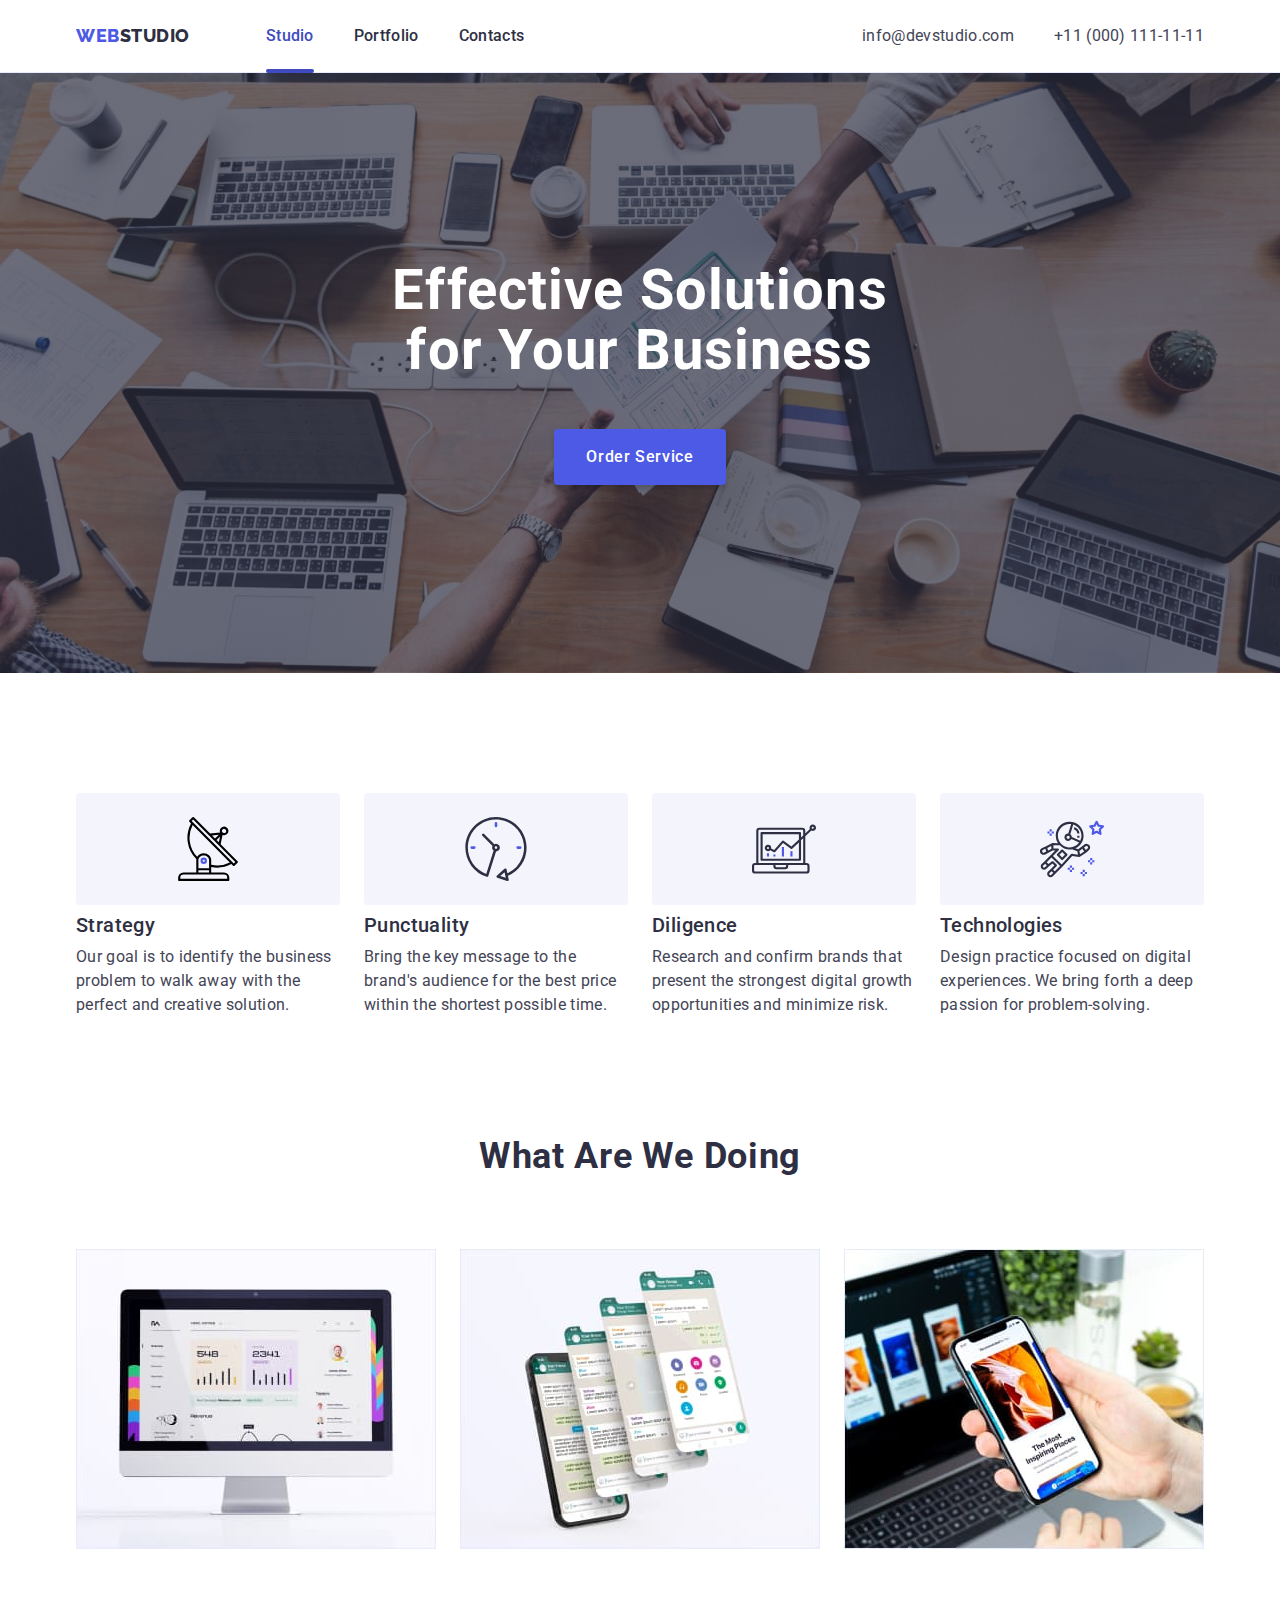
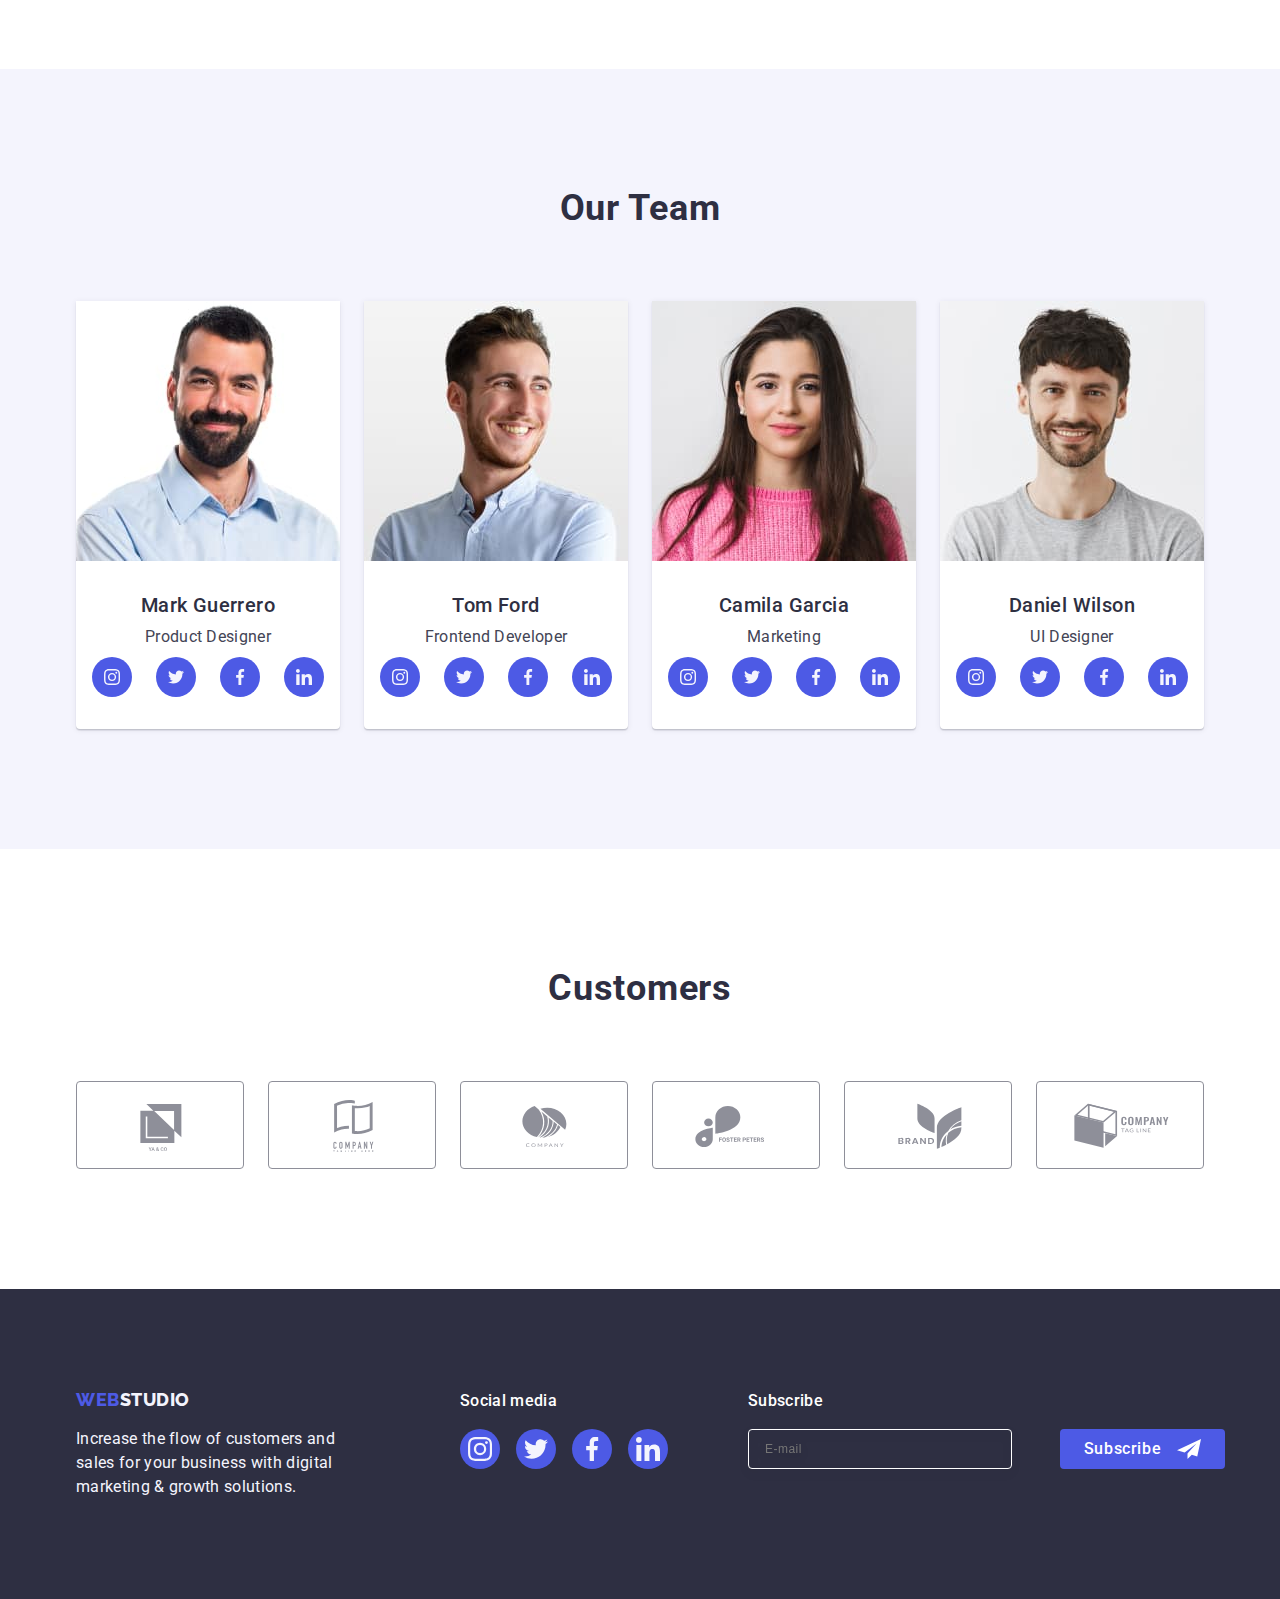
==== commit ed7abe27: "almost" ====
--- a/index.html
+++ b/index.html
@@ -511,8 +511,12 @@
               name="user-privacy"
             />
             <label class="checkbox" for="user-privacy"
-              ><span class="check-box"
-                >I accept the terms and conditions of the</span
+              ><span class="check-box">
+					<svg width="10" height="8" class="checkbox-svg">
+						<use></use>
+					</svg>
+
+					 I accept the terms and conditions of the</span
               >
               <a href="#" class="checkbox-link"> Privacy Policy</a></label
             >
--- a/css/styles.css
+++ b/css/styles.css
@@ -728,7 +728,7 @@
 		line-height: 1.17;
 		letter-spacing: 0.04em;
 		font-style: normal;
-		color: var(--secondary-text, rgba(46, 47, 66, 0.4));
+	 color: rgba(46, 47, 66, 0.4); ;
 		background-color: transparent;
 		outline: transparent;
 		transition: border-color 250ms cubic-bezier(0.4, 0, 0.2, 1);
@@ -749,19 +749,23 @@
 		font-size: 12px;
 		line-height: 1.17;
 		letter-spacing: 0.04em;
-		/* display: inline-flex;
-		justify-content: center;
-		align-items: center; */
 		fill: transparent;
-		width: 16px;
-		height: 16px;
 		border: 1px solid rgba(46, 47, 66, 0.4);
 		border-radius: 2px; 
 		transition: background-color 250ms cubic-bezier(0.4, 0, 0.2, 1), border 250ms cubic-bezier(0.4, 0, 0.2, 1), fill 250ms cubic-bezier(0.4, 0, 0.2, 1);
 	}
-	
-	.span-modal {
-		margin-left: 8px;
+	.check-box {
+		width: 16px;
+		height: 16px;
+		border: 1px solid rgba(46, 47, 66, 0.4); 
+		border-radius: 2px;
+		transition: background-color 250ms cubic-bezier(0.4, 0, 0.2, 1), border 250ms cubic-bezier(0.4, 0, 0.2, 1), fill 250ms cubic-bezier(0.4, 0, 0.2, 1);
+		display: inline-flex;
+		align-items: center;
+		justify-content: center;
+	}
+	.checkbox-svg	{
+
 	}
 	.checkbox-link {
 		color: var(--primary-blue);
@@ -770,7 +774,7 @@
 	.modal-label-btn {
 		display: block;
 		margin: 0 auto;
-		width: 169px;
+		min-width: 169px;
 		height: 56px;
 		background-color: var(--primary-blue);
 		color: var(--white-background);
@@ -782,6 +786,7 @@
 		border: none;
 		border-radius: 4px;
 		cursor: pointer;
+		transition: background-color 250ms cubic-bezier(0.4, 0, 0.2, 1);
 	}
 	.footer__form {
 		margin-left: 80px;
@@ -823,7 +828,7 @@
 		justify-content: center;
 		align-items: center;
 		border-radius: 4px;
-		min-width: 169px;
+		min-width: 165px;
 		height: 40px;
 		background-color: var(--primary-blue);
 		font-family: "Roboto", sans-serif;
